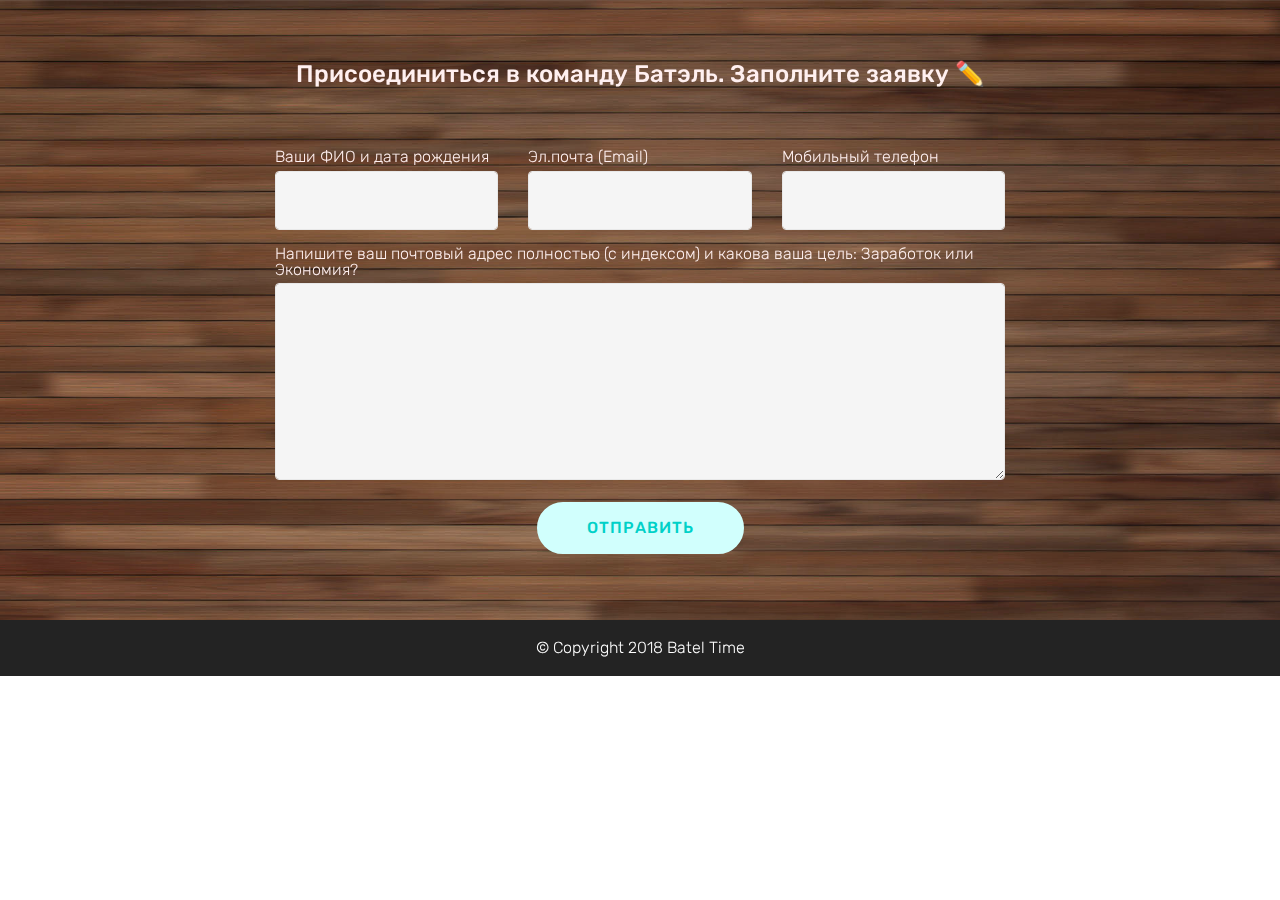
==== page1.html @ c6c09f2f "create github pages" ====
<!DOCTYPE html>
<html >
<head>
  <!-- Site made with Mobirise Website Builder v4.8.1, https://mobirise.com -->
  <meta charset="UTF-8">
  <meta http-equiv="X-UA-Compatible" content="IE=edge">
  <meta name="generator" content="Mobirise v4.8.1, mobirise.com">
  <meta name="viewport" content="width=device-width, initial-scale=1, minimum-scale=1">
  <link rel="shortcut icon" href="assets/images/128x91.png" type="image/x-icon">
  <meta name="description" content="Web Page Builder Description">
  <title>На регистрацию</title>
  <link rel="stylesheet" href="assets/tether/tether.min.css">
  <link rel="stylesheet" href="assets/bootstrap/css/bootstrap.min.css">
  <link rel="stylesheet" href="assets/bootstrap/css/bootstrap-grid.min.css">
  <link rel="stylesheet" href="assets/bootstrap/css/bootstrap-reboot.min.css">
  <link rel="stylesheet" href="assets/theme/css/style.css">
  <link rel="stylesheet" href="assets/mobirise/css/mbr-additional.css" type="text/css">
  
  
  
</head>
<body>
  <section class="mbr-section form1 cid-qZKwUaRJWs mbr-parallax-background" id="form1-e">

    

    <div class="mbr-overlay" style="opacity: 0.1; background-color: rgb(0, 0, 0);">
    </div>
    <div class="container">
        <div class="row justify-content-center">
            <div class="title col-12 col-lg-8">
                <h2 class="mbr-section-title align-center pb-3 mbr-fonts-style display-5">Присоединиться в команду Батэль. Заполните заявку ✏️</h2>
                
            </div>
        </div>
    </div>
    <div class="container">
        <div class="row justify-content-center">
            <div class="media-container-column col-lg-8" data-form-type="formoid">
                    <div data-form-alert="" hidden="">Ваша заявка принята! В течение 12 часов я с вами свяжусь и расскажу что делать дальше ;)</div>
            
                    <form class="mbr-form" action="https://mobirise.com/" method="post" data-form-title="Mobirise Form"><input type="hidden" name="email" data-form-email="true" value="N1xhFbB620ko+IKsU3hyRVahipKijWPwML8z1WH4LF6uW5TOedHfQaDmkrV7p1ILJwZuiq5YN5lsU3N8Vg9CEFYV8bqJWYkRodcXFQLdaIXtUJSz20RcBknI9aGaEnv1" data-form-field="Email">
                        <div class="row row-sm-offset">
                            <div class="col-md-4 multi-horizontal" data-for="name">
                                <div class="form-group">
                                    <label class="form-control-label mbr-fonts-style display-4" for="name-form1-e">Ваши ФИО и дата рождения</label>
                                    <input type="text" class="form-control" name="name" data-form-field="Name" required="" id="name-form1-e">
                                </div>
                            </div>
                            <div class="col-md-4 multi-horizontal" data-for="email">
                                <div class="form-group">
                                    <label class="form-control-label mbr-fonts-style display-4" for="email-form1-e">Эл.почта (Email)</label>
                                    <input type="email" class="form-control" name="email" data-form-field="Email" required="" id="email-form1-e">
                                </div>
                            </div>
                            <div class="col-md-4 multi-horizontal" data-for="phone">
                                <div class="form-group">
                                    <label class="form-control-label mbr-fonts-style display-4" for="phone-form1-e">Мобильный телефон&nbsp;</label>
                                    <input type="tel" class="form-control" name="phone" data-form-field="Phone" id="phone-form1-e">
                                </div>
                            </div>
                        </div>
                        <div class="form-group" data-for="message">
                            <label class="form-control-label mbr-fonts-style display-4" for="message-form1-e">Напишите ваш почтовый адрес полностью (с индексом) и какова ваша цель: Заработок или Экономия?&nbsp;</label>
                            <textarea type="text" class="form-control" name="message" rows="7" data-form-field="Message" id="message-form1-e"></textarea>
                        </div>
            
                        <span class="input-group-btn">
                            <button href="" type="submit" class="btn btn-primary btn-form display-4">ОТПРАВИТЬ</button>
                        </span>
                    </form>
            </div>
        </div>
    </div>
</section>

<section class="engine"><a href="https://mobiri.se/y">free html web templates</a></section><section once="" class="cid-qZ5W1fStwY" id="footer6-d">

    

    

    <div class="container">
        <div class="media-container-row align-center mbr-white">
            <div class="col-12">
                <p class="mbr-text mb-0 mbr-fonts-style display-4">
                    © Copyright 2018 Batel Time</p>
            </div>
        </div>
    </div>
</section>


  <script src="assets/web/assets/jquery/jquery.min.js"></script>
  <script src="assets/popper/popper.min.js"></script>
  <script src="assets/tether/tether.min.js"></script>
  <script src="assets/bootstrap/js/bootstrap.min.js"></script>
  <script src="assets/smoothscroll/smooth-scroll.js"></script>
  <script src="assets/parallax/jarallax.min.js"></script>
  <script src="assets/theme/js/script.js"></script>
  <script src="assets/formoid/formoid.min.js"></script>
  
  
</body>
</html>
---- assets/theme/css/style.css ----
/*!
 * Mobirise v4 theme (https://mobirise.com/)
 * Copyright 2017 Mobirise
 */
section {
  background-color: #eeeeee; }

section,
.container,
.container-fluid {
  position: relative;
  word-wrap: break-word; }

a.mbr-iconfont:hover {
  text-decoration: none; }

.article .lead p, .article .lead ul, .article .lead ol, .article .lead pre, .article .lead blockquote {
  margin-bottom: 0; }

a {
  font-style: normal;
  font-weight: 400;
  cursor: pointer; }
  a, a:hover {
    text-decoration: none; }

figure {
  margin-bottom: 0; }

body {
  color: #232323; }

h1, h2, h3, h4, h5, h6,
.h1, .h2, .h3, .h4, .h5, .h6,
.display-1, .display-2, .display-3, .display-4 {
  line-height: 1;
  word-break: break-word;
  word-wrap: break-word; }

b, strong {
  font-weight: bold; }

blockquote {
  padding: 10px 0 10px 20px;
  position: relative;
  border-left: 2px solid;
  border-color: #ff3366; }

input:-webkit-autofill, input:-webkit-autofill:hover, input:-webkit-autofill:focus, input:-webkit-autofill:active {
  transition-delay: 9999s;
  transition-property: background-color, color; }

textarea[type="hidden"] {
  display: none; }

body {
  position: relative; }

section {
  background-position: 50% 50%;
  background-repeat: no-repeat;
  background-size: cover; }
  section .mbr-background-video,
  section .mbr-background-video-preview {
    position: absolute;
    bottom: 0;
    left: 0;
    right: 0;
    top: 0; }

.hidden {
  visibility: hidden; }

.mbr-z-index20 {
  z-index: 20; }

/*! Base colors */
.mbr-white {
  color: #ffffff; }

.mbr-black {
  color: #000000; }

.mbr-bg-white {
  background-color: #ffffff; }

.mbr-bg-black {
  background-color: #000000; }

/*! Text-aligns */
.align-left {
  text-align: left; }

.align-center {
  text-align: center; }

.align-right {
  text-align: right; }

@media (max-width: 767px) {
  .align-left, .align-center, .align-right, .mbr-section-btn, .mbr-section-title {
    text-align: center; } }
/*! Font-weight  */
.mbr-light {
  font-weight: 300; }

.mbr-regular {
  font-weight: 400; }

.mbr-semibold {
  font-weight: 500; }

.mbr-bold {
  font-weight: 700; }

/*! Media  */
.media-size-item {
  -webkit-flex: 1 1 auto;
  -moz-flex: 1 1 auto;
  -ms-flex: 1 1 auto;
  -o-flex: 1 1 auto;
  flex: 1 1 auto; }

.media-content {
  -webkit-flex-basis: 100%;
  flex-basis: 100%; }

.media-container-row {
  display: -ms-flexbox;
  display: -webkit-flex;
  display: flex;
  -webkit-flex-direction: row;
  -ms-flex-direction: row;
  flex-direction: row;
  -webkit-flex-wrap: wrap;
  -ms-flex-wrap: wrap;
  flex-wrap: wrap;
  -webkit-justify-content: center;
  -ms-flex-pack: center;
  justify-content: center;
  -webkit-align-content: center;
  -ms-flex-line-pack: center;
  align-content: center;
  -webkit-align-items: start;
  -ms-flex-align: start;
  align-items: start; }
  .media-container-row .media-size-item {
    width: 400px; }

.media-container-column {
  display: -ms-flexbox;
  display: -webkit-flex;
  display: flex;
  -webkit-flex-direction: column;
  -ms-flex-direction: column;
  flex-direction: column;
  -webkit-flex-wrap: wrap;
  -ms-flex-wrap: wrap;
  flex-wrap: wrap;
  -webkit-justify-content: center;
  -ms-flex-pack: center;
  justify-content: center;
  -webkit-align-content: center;
  -ms-flex-line-pack: center;
  align-content: center;
  -webkit-align-items: stretch;
  -ms-flex-align: stretch;
  align-items: stretch; }
  .media-container-column > * {
    width: 100%; }

@media (min-width: 992px) {
  .media-container-row {
    -webkit-flex-wrap: nowrap;
    -ms-flex-wrap: nowrap;
    flex-wrap: nowrap; } }
figure {
  overflow: hidden; }

figure[mbr-media-size] {
  transition: width 0.1s; }

.mbr-figure img, .mbr-figure iframe {
  display: block;
  width: 100%; }

.card {
  background-color: transparent;
  border: none; }

.card-img {
  text-align: center;
  flex-shrink: 0; }

.media {
  max-width: 100%;
  margin: 0 auto; }

.mbr-figure {
  -ms-flex-item-align: center;
  -ms-grid-row-align: center;
  -webkit-align-self: center;
  align-self: center; }

.media-container > div {
  max-width: 100%; }

.mbr-figure img, .card-img img {
  width: 100%; }

@media (max-width: 991px) {
  .media-size-item {
    width: auto !important; }

  .media {
    width: auto; }

  .mbr-figure {
    width: 100% !important; } }
/*! Buttons */
.mbr-section-btn {
  margin-left: -.25rem;
  margin-right: -.25rem;
  font-size: 0; }

nav .mbr-section-btn {
  margin-left: 0rem;
  margin-right: 0rem; }

/*! Btn icon margin */
.btn .mbr-iconfont, .btn.btn-sm .mbr-iconfont {
  cursor: pointer;
  margin-right: 0.5rem; }

.btn.btn-md .mbr-iconfont, .btn.btn-md .mbr-iconfont {
  margin-right: 0.8rem; }

.mbr-regular {
  font-weight: 400; }

.mbr-semibold {
  font-weight: 500; }

.mbr-bold {
  font-weight: 700; }

[type="submit"] {
  -webkit-appearance: none; }

/*! Full-screen */
.mbr-fullscreen .mbr-overlay {
  min-height: 100vh; }

.mbr-fullscreen {
  display: flex;
  display: -webkit-flex;
  display: -moz-flex;
  display: -ms-flex;
  display: -o-flex;
  align-items: center;
  -webkit-align-items: center;
  min-height: 100vh;
  padding-top: 3rem;
  padding-bottom: 3rem; }

/*! Map */
.map {
  height: 25rem;
  position: relative; }
  .map iframe {
    width: 100%;
    height: 100%; }

/* Form */
.form-asterisk {
  font-family: initial;
  position: absolute;
  top: -2px;
  font-weight: normal; }

/*! Scroll to top arrow */
.mbr-arrow-up {
  bottom: 25px;
  right: 90px;
  position: fixed;
  text-align: right;
  z-index: 5000;
  color: #ffffff;
  font-size: 32px;
  transform: rotate(180deg);
  -webkit-transform: rotate(180deg); }

.mbr-arrow-up a {
  background: rgba(0, 0, 0, 0.2);
  border-radius: 3px;
  color: #fff;
  display: inline-block;
  height: 60px;
  width: 60px;
  outline-style: none !important;
  position: relative;
  text-decoration: none;
  transition: all .3s ease-in-out;
  cursor: pointer;
  text-align: center; }
  .mbr-arrow-up a:hover {
    background-color: rgba(0, 0, 0, 0.4); }
  .mbr-arrow-up a i {
    line-height: 60px; }

.mbr-arrow-up-icon {
  display: block;
  color: #fff; }

.mbr-arrow-up-icon::before {
  content: "\203a";
  display: inline-block;
  font-family: serif;
  font-size: 32px;
  line-height: 1;
  font-style: normal;
  position: relative;
  top: 6px;
  left: -4px;
  -webkit-transform: rotate(-90deg);
  transform: rotate(-90deg); }

/*! Arrow Down */
.mbr-arrow {
  position: absolute;
  bottom: 45px;
  left: 50%;
  width: 60px;
  height: 60px;
  cursor: pointer;
  background-color: rgba(80, 80, 80, 0.5);
  border-radius: 50%;
  -webkit-transform: translateX(-50%);
  transform: translateX(-50%); }
  .mbr-arrow > a {
    display: inline-block;
    text-decoration: none;
    outline-style: none;
    -webkit-animation: arrowdown 1.7s ease-in-out infinite;
    animation: arrowdown 1.7s ease-in-out infinite; }
    .mbr-arrow > a > i {
      position: absolute;
      top: -2px;
      left: 15px;
      font-size: 2rem; }

@keyframes arrowdown {
  0% {
    transform: translateY(0px);
    -webkit-transform: translateY(0px); }
  50% {
    transform: translateY(-5px);
    -webkit-transform: translateY(-5px); }
  100% {
    transform: translateY(0px);
    -webkit-transform: translateY(0px); } }
@-webkit-keyframes arrowdown {
  0% {
    transform: translateY(0px);
    -webkit-transform: translateY(0px); }
  50% {
    transform: translateY(-5px);
    -webkit-transform: translateY(-5px); }
  100% {
    transform: translateY(0px);
    -webkit-transform: translateY(0px); } }
@media (max-width: 500px) {
  .mbr-arrow-up {
    left: 50%;
    right: auto;
    transform: translateX(-50%) rotate(180deg);
    -webkit-transform: translateX(-50%) rotate(180deg); } }
/*Gradients animation*/
@keyframes gradient-animation {
  from {
    background-position: 0% 100%;
    animation-timing-function: ease-in-out; }
  to {
    background-position: 100% 0%;
    animation-timing-function: ease-in-out; } }
@-webkit-keyframes gradient-animation {
  from {
    background-position: 0% 100%;
    animation-timing-function: ease-in-out; }
  to {
    background-position: 100% 0%;
    animation-timing-function: ease-in-out; } }
.bg-gradient {
  background-size: 200% 200%;
  animation: gradient-animation 5s infinite alternate;
  -webkit-animation: gradient-animation 5s infinite alternate; }

.menu .navbar-brand {
  display: -webkit-flex; }
  .menu .navbar-brand span {
    display: flex;
    display: -webkit-flex; }
  .menu .navbar-brand .navbar-caption-wrap {
    display: -webkit-flex; }
  .menu .navbar-brand .navbar-logo img {
    display: -webkit-flex; }
@media (min-width: 768px) and (max-width: 991px) {
  .menu .navbar-toggleable-sm .navbar-nav {
    display: -webkit-box;
    display: -webkit-flex;
    display: -ms-flexbox; } }
@media (min-width: 992px) {
  .menu .navbar-nav.nav-dropdown {
    display: -webkit-flex; }
  .menu .navbar-toggleable-sm .navbar-collapse {
    display: -webkit-flex !important; } }

/*# sourceMappingURL=style.css.map */
.engine {
	position: absolute;
	text-indent: -2400px;
	text-align: center;
	padding: 0;
	top: 0;
	left: -2400px;
}
---- assets/mobirise/css/mbr-additional.css ----
@import url(https://fonts.googleapis.com/css?family=Rubik:300,300i,400,400i,500,500i,700,700i,900,900i);





body {
  font-style: normal;
  line-height: 1.5;
}
.mbr-section-title {
  font-style: normal;
  line-height: 1.2;
}
.mbr-section-subtitle {
  line-height: 1.3;
}
.mbr-text {
  font-style: normal;
  line-height: 1.6;
}
.display-1 {
  font-family: 'Rubik', sans-serif;
  font-size: 4.25rem;
}
.display-1 > .mbr-iconfont {
  font-size: 6.8rem;
}
.display-2 {
  font-family: 'Rubik', sans-serif;
  font-size: 3rem;
}
.display-2 > .mbr-iconfont {
  font-size: 4.8rem;
}
.display-4 {
  font-family: 'Rubik', sans-serif;
  font-size: 1rem;
}
.display-4 > .mbr-iconfont {
  font-size: 1.6rem;
}
.display-5 {
  font-family: 'Rubik', sans-serif;
  font-size: 1.5rem;
}
.display-5 > .mbr-iconfont {
  font-size: 2.4rem;
}
.display-7 {
  font-family: 'Rubik', sans-serif;
  font-size: 1rem;
}
.display-7 > .mbr-iconfont {
  font-size: 1.6rem;
}
/* ---- Fluid typography for mobile devices ---- */
/* 1.4 - font scale ratio ( bootstrap == 1.42857 ) */
/* 100vw - current viewport width */
/* (48 - 20)  48 == 48rem == 768px, 20 == 20rem == 320px(minimal supported viewport) */
/* 0.65 - min scale variable, may vary */
@media (max-width: 768px) {
  .display-1 {
    font-size: 3.4rem;
    font-size: calc( 2.1374999999999997rem + (4.25 - 2.1374999999999997) * ((100vw - 20rem) / (48 - 20)));
    line-height: calc( 1.4 * (2.1374999999999997rem + (4.25 - 2.1374999999999997) * ((100vw - 20rem) / (48 - 20))));
  }
  .display-2 {
    font-size: 2.4rem;
    font-size: calc( 1.7rem + (3 - 1.7) * ((100vw - 20rem) / (48 - 20)));
    line-height: calc( 1.4 * (1.7rem + (3 - 1.7) * ((100vw - 20rem) / (48 - 20))));
  }
  .display-4 {
    font-size: 0.8rem;
    font-size: calc( 1rem + (1 - 1) * ((100vw - 20rem) / (48 - 20)));
    line-height: calc( 1.4 * (1rem + (1 - 1) * ((100vw - 20rem) / (48 - 20))));
  }
  .display-5 {
    font-size: 1.2rem;
    font-size: calc( 1.175rem + (1.5 - 1.175) * ((100vw - 20rem) / (48 - 20)));
    line-height: calc( 1.4 * (1.175rem + (1.5 - 1.175) * ((100vw - 20rem) / (48 - 20))));
  }
}
/* Buttons */
.btn {
  font-weight: 500;
  border-width: 2px;
  font-style: normal;
  letter-spacing: 1px;
  margin: .4rem .8rem;
  white-space: normal;
  -webkit-transition: all 0.3s ease-in-out;
  -moz-transition: all 0.3s ease-in-out;
  transition: all 0.3s ease-in-out;
  padding: 1rem 3rem;
  border-radius: 3px;
  display: inline-flex;
  align-items: center;
  justify-content: center;
  word-break: break-word;
}
.btn-sm {
  font-weight: 500;
  letter-spacing: 1px;
  -webkit-transition: all 0.3s ease-in-out;
  -moz-transition: all 0.3s ease-in-out;
  transition: all 0.3s ease-in-out;
  padding: 0.6rem 1.5rem;
  border-radius: 3px;
}
.btn-md {
  font-weight: 500;
  letter-spacing: 1px;
  margin: .4rem .8rem !important;
  -webkit-transition: all 0.3s ease-in-out;
  -moz-transition: all 0.3s ease-in-out;
  transition: all 0.3s ease-in-out;
  padding: 1rem 3rem;
  border-radius: 3px;
}
.btn-lg {
  font-weight: 500;
  letter-spacing: 1px;
  margin: .4rem .8rem !important;
  -webkit-transition: all 0.3s ease-in-out;
  -moz-transition: all 0.3s ease-in-out;
  transition: all 0.3s ease-in-out;
  padding: 1.2rem 3.2rem;
  border-radius: 3px;
}
.bg-primary {
  background-color: #d1fffd !important;
}
.bg-success {
  background-color: #f7ed4a !important;
}
.bg-info {
  background-color: #82786e !important;
}
.bg-warning {
  background-color: #879a9f !important;
}
.bg-danger {
  background-color: #b1a374 !important;
}
.btn-primary,
.btn-primary:active {
  background-color: #d1fffd !important;
  border-color: #d1fffd !important;
  color: #00d1c8 !important;
}
.btn-primary:hover,
.btn-primary:focus,
.btn-primary.focus,
.btn-primary.active {
  color: #00d1c8 !important;
  background-color: #84fffa !important;
  border-color: #84fffa !important;
}
.btn-primary.disabled,
.btn-primary:disabled {
  color: #00d1c8 !important;
  background-color: #84fffa !important;
  border-color: #84fffa !important;
}
.btn-secondary,
.btn-secondary:active {
  background-color: #ff3366 !important;
  border-color: #ff3366 !important;
  color: #ffffff !important;
}
.btn-secondary:hover,
.btn-secondary:focus,
.btn-secondary.focus,
.btn-secondary.active {
  color: #ffffff !important;
  background-color: #e50039 !important;
  border-color: #e50039 !important;
}
.btn-secondary.disabled,
.btn-secondary:disabled {
  color: #ffffff !important;
  background-color: #e50039 !important;
  border-color: #e50039 !important;
}
.btn-info,
.btn-info:active {
  background-color: #82786e !important;
  border-color: #82786e !important;
  color: #ffffff !important;
}
.btn-info:hover,
.btn-info:focus,
.btn-info.focus,
.btn-info.active {
  color: #ffffff !important;
  background-color: #59524b !important;
  border-color: #59524b !important;
}
.btn-info.disabled,
.btn-info:disabled {
  color: #ffffff !important;
  background-color: #59524b !important;
  border-color: #59524b !important;
}
.btn-success,
.btn-success:active {
  background-color: #f7ed4a !important;
  border-color: #f7ed4a !important;
  color: #3f3c03 !important;
}
.btn-success:hover,
.btn-success:focus,
.btn-success.focus,
.btn-success.active {
  color: #3f3c03 !important;
  background-color: #eadd0a !important;
  border-color: #eadd0a !important;
}
.btn-success.disabled,
.btn-success:disabled {
  color: #3f3c03 !important;
  background-color: #eadd0a !important;
  border-color: #eadd0a !important;
}
.btn-warning,
.btn-warning:active {
  background-color: #879a9f !important;
  border-color: #879a9f !important;
  color: #ffffff !important;
}
.btn-warning:hover,
.btn-warning:focus,
.btn-warning.focus,
.btn-warning.active {
  color: #ffffff !important;
  background-color: #617479 !important;
  border-color: #617479 !important;
}
.btn-warning.disabled,
.btn-warning:disabled {
  color: #ffffff !important;
  background-color: #617479 !important;
  border-color: #617479 !important;
}
.btn-danger,
.btn-danger:active {
  background-color: #b1a374 !important;
  border-color: #b1a374 !important;
  color: #ffffff !important;
}
.btn-danger:hover,
.btn-danger:focus,
.btn-danger.focus,
.btn-danger.active {
  color: #ffffff !important;
  background-color: #8b7d4e !important;
  border-color: #8b7d4e !important;
}
.btn-danger.disabled,
.btn-danger:disabled {
  color: #ffffff !important;
  background-color: #8b7d4e !important;
  border-color: #8b7d4e !important;
}
.btn-white {
  color: #333333 !important;
}
.btn-white,
.btn-white:active {
  background-color: #ffffff !important;
  border-color: #ffffff !important;
  color: #808080 !important;
}
.btn-white:hover,
.btn-white:focus,
.btn-white.focus,
.btn-white.active {
  color: #808080 !important;
  background-color: #d9d9d9 !important;
  border-color: #d9d9d9 !important;
}
.btn-white.disabled,
.btn-white:disabled {
  color: #808080 !important;
  background-color: #d9d9d9 !important;
  border-color: #d9d9d9 !important;
}
.btn-black,
.btn-black:active {
  background-color: #333333 !important;
  border-color: #333333 !important;
  color: #ffffff !important;
}
.btn-black:hover,
.btn-black:focus,
.btn-black.focus,
.btn-black.active {
  color: #ffffff !important;
  background-color: #0d0d0d !important;
  border-color: #0d0d0d !important;
}
.btn-black.disabled,
.btn-black:disabled {
  color: #ffffff !important;
  background-color: #0d0d0d !important;
  border-color: #0d0d0d !important;
}
.btn-primary-outline,
.btn-primary-outline:active {
  background: none;
  border-color: #6bfff9;
  color: #6bfff9;
}
.btn-primary-outline:hover,
.btn-primary-outline:focus,
.btn-primary-outline.focus,
.btn-primary-outline.active {
  color: #00d1c8;
  background-color: #d1fffd;
  border-color: #d1fffd;
}
.btn-primary-outline.disabled,
.btn-primary-outline:disabled {
  color: #00d1c8 !important;
  background-color: #d1fffd !important;
  border-color: #d1fffd !important;
}
.btn-secondary-outline,
.btn-secondary-outline:active {
  background: none;
  border-color: #cc0033;
  color: #cc0033;
}
.btn-secondary-outline:hover,
.btn-secondary-outline:focus,
.btn-secondary-outline.focus,
.btn-secondary-outline.active {
  color: #ffffff;
  background-color: #ff3366;
  border-color: #ff3366;
}
.btn-secondary-outline.disabled,
.btn-secondary-outline:disabled {
  color: #ffffff !important;
  background-color: #ff3366 !important;
  border-color: #ff3366 !important;
}
.btn-info-outline,
.btn-info-outline:active {
  background: none;
  border-color: #4b453f;
  color: #4b453f;
}
.btn-info-outline:hover,
.btn-info-outline:focus,
.btn-info-outline.focus,
.btn-info-outline.active {
  color: #ffffff;
  background-color: #82786e;
  border-color: #82786e;
}
.btn-info-outline.disabled,
.btn-info-outline:disabled {
  color: #ffffff !important;
  background-color: #82786e !important;
  border-color: #82786e !important;
}
.btn-success-outline,
.btn-success-outline:active {
  background: none;
  border-color: #d2c609;
  color: #d2c609;
}
.btn-success-outline:hover,
.btn-success-outline:focus,
.btn-success-outline.focus,
.btn-success-outline.active {
  color: #3f3c03;
  background-color: #f7ed4a;
  border-color: #f7ed4a;
}
.btn-success-outline.disabled,
.btn-success-outline:disabled {
  color: #3f3c03 !important;
  background-color: #f7ed4a !important;
  border-color: #f7ed4a !important;
}
.btn-warning-outline,
.btn-warning-outline:active {
  background: none;
  border-color: #55666b;
  color: #55666b;
}
.btn-warning-outline:hover,
.btn-warning-outline:focus,
.btn-warning-outline.focus,
.btn-warning-outline.active {
  color: #ffffff;
  background-color: #879a9f;
  border-color: #879a9f;
}
.btn-warning-outline.disabled,
.btn-warning-outline:disabled {
  color: #ffffff !important;
  background-color: #879a9f !important;
  border-color: #879a9f !important;
}
.btn-danger-outline,
.btn-danger-outline:active {
  background: none;
  border-color: #7a6e45;
  color: #7a6e45;
}
.btn-danger-outline:hover,
.btn-danger-outline:focus,
.btn-danger-outline.focus,
.btn-danger-outline.active {
  color: #ffffff;
  background-color: #b1a374;
  border-color: #b1a374;
}
.btn-danger-outline.disabled,
.btn-danger-outline:disabled {
  color: #ffffff !important;
  background-color: #b1a374 !important;
  border-color: #b1a374 !important;
}
.btn-black-outline,
.btn-black-outline:active {
  background: none;
  border-color: #000000;
  color: #000000;
}
.btn-black-outline:hover,
.btn-black-outline:focus,
.btn-black-outline.focus,
.btn-black-outline.active {
  color: #ffffff;
  background-color: #333333;
  border-color: #333333;
}
.btn-black-outline.disabled,
.btn-black-outline:disabled {
  color: #ffffff !important;
  background-color: #333333 !important;
  border-color: #333333 !important;
}
.btn-white-outline,
.btn-white-outline:active,
.btn-white-outline.active {
  background: none;
  border-color: #ffffff;
  color: #ffffff;
}
.btn-white-outline:hover,
.btn-white-outline:focus,
.btn-white-outline.focus {
  color: #333333;
  background-color: #ffffff;
  border-color: #ffffff;
}
.text-primary {
  color: #d1fffd !important;
}
.text-secondary {
  color: #ff3366 !important;
}
.text-success {
  color: #f7ed4a !important;
}
.text-info {
  color: #82786e !important;
}
.text-warning {
  color: #879a9f !important;
}
.text-danger {
  color: #b1a374 !important;
}
.text-white {
  color: #ffffff !important;
}
.text-black {
  color: #000000 !important;
}
a.text-primary:hover,
a.text-primary:focus {
  color: #6bfff9 !important;
}
a.text-secondary:hover,
a.text-secondary:focus {
  color: #cc0033 !important;
}
a.text-success:hover,
a.text-success:focus {
  color: #d2c609 !important;
}
a.text-info:hover,
a.text-info:focus {
  color: #4b453f !important;
}
a.text-warning:hover,
a.text-warning:focus {
  color: #55666b !important;
}
a.text-danger:hover,
a.text-danger:focus {
  color: #7a6e45 !important;
}
a.text-white:hover,
a.text-white:focus {
  color: #b3b3b3 !important;
}
a.text-black:hover,
a.text-black:focus {
  color: #4d4d4d !important;
}
.alert-success {
  background-color: #70c770;
}
.alert-info {
  background-color: #82786e;
}
.alert-warning {
  background-color: #879a9f;
}
.alert-danger {
  background-color: #b1a374;
}
.mbr-section-btn a.btn:not(.btn-form) {
  border-radius: 100px;
}
.mbr-section-btn a.btn:not(.btn-form):hover,
.mbr-section-btn a.btn:not(.btn-form):focus {
  box-shadow: none !important;
}
.mbr-section-btn a.btn:not(.btn-form):hover,
.mbr-section-btn a.btn:not(.btn-form):focus {
  box-shadow: 0 10px 40px 0 rgba(0, 0, 0, 0.2) !important;
  -webkit-box-shadow: 0 10px 40px 0 rgba(0, 0, 0, 0.2) !important;
}
.mbr-gallery-filter li a {
  border-radius: 100px !important;
}
.mbr-gallery-filter li.active .btn {
  background-color: #d1fffd;
  border-color: #d1fffd;
  color: #00ebe0;
}
.mbr-gallery-filter li.active .btn:focus {
  box-shadow: none;
}
.nav-tabs .nav-link {
  border-radius: 100px !important;
}
.btn-form {
  border-radius: 0;
}
.btn-form:hover {
  cursor: pointer;
}
a,
a:hover {
  color: #d1fffd;
}
.mbr-plan-header.bg-primary .mbr-plan-subtitle,
.mbr-plan-header.bg-primary .mbr-plan-price-desc {
  color: #ffffff;
}
.mbr-plan-header.bg-success .mbr-plan-subtitle,
.mbr-plan-header.bg-success .mbr-plan-price-desc {
  color: #ffffff;
}
.mbr-plan-header.bg-info .mbr-plan-subtitle,
.mbr-plan-header.bg-info .mbr-plan-price-desc {
  color: #beb8b2;
}
.mbr-plan-header.bg-warning .mbr-plan-subtitle,
.mbr-plan-header.bg-warning .mbr-plan-price-desc {
  color: #ced6d8;
}
.mbr-plan-header.bg-danger .mbr-plan-subtitle,
.mbr-plan-header.bg-danger .mbr-plan-price-desc {
  color: #dfd9c6;
}
/* Scroll to top button*/
.scrollToTop_wraper {
  display: none;
}
#scrollToTop a i:before {
  content: '';
  position: absolute;
  height: 40%;
  top: 25%;
  background: #fff;
  width: 2px;
  left: calc(50% - 1px);
}
#scrollToTop a i:after {
  content: '';
  position: absolute;
  display: block;
  border-top: 2px solid #fff;
  border-right: 2px solid #fff;
  width: 40%;
  height: 40%;
  left: 30%;
  bottom: 30%;
  transform: rotate(135deg);
}
/* Others*/
.note-check a[data-value=Rubik] {
  font-style: normal;
}
.mbr-arrow a {
  color: #ffffff;
}
@media (max-width: 767px) {
  .mbr-arrow {
    display: none;
  }
}
.form-control-label {
  position: relative;
  cursor: pointer;
  margin-bottom: .357em;
  padding: 0;
}
.alert {
  color: #ffffff;
  border-radius: 0;
  border: 0;
  font-size: .875rem;
  line-height: 1.5;
  margin-bottom: 1.875rem;
  padding: 1.25rem;
  position: relative;
}
.alert.alert-form::after {
  background-color: inherit;
  bottom: -7px;
  content: "";
  display: block;
  height: 14px;
  left: 50%;
  margin-left: -7px;
  position: absolute;
  transform: rotate(45deg);
  width: 14px;
}
.form-control {
  background-color: #f5f5f5;
  box-shadow: none;
  color: #565656;
  font-family: 'Rubik', sans-serif;
  font-size: 1rem;
  line-height: 1.43;
  min-height: 3.5em;
  padding: 1.07em .5em;
}
.form-control > .mbr-iconfont {
  font-size: 1.6rem;
}
.form-control,
.form-control:focus {
  border: 1px solid #e8e8e8;
}
.form-active .form-control:invalid {
  border-color: red;
}
.mbr-overlay {
  background-color: #000;
  bottom: 0;
  left: 0;
  opacity: .5;
  position: absolute;
  right: 0;
  top: 0;
  z-index: 0;
}
blockquote {
  font-style: italic;
  padding: 10px 0 10px 20px;
  font-size: 1.09rem;
  position: relative;
  border-color: #d1fffd;
  border-width: 3px;
}
ul,
ol,
pre,
blockquote {
  margin-bottom: 2.3125rem;
}
pre {
  background: #f4f4f4;
  padding: 10px 24px;
  white-space: pre-wrap;
}
.inactive {
  -webkit-user-select: none;
  -moz-user-select: none;
  -ms-user-select: none;
  user-select: none;
  pointer-events: none;
  -webkit-user-drag: none;
  user-drag: none;
}
.mbr-section__comments .row {
  justify-content: center;
}
/* Forms */
.mbr-form .btn {
  margin: .4rem 0;
}
.mbr-form .input-group-btn a.btn {
  border-radius: 100px !important;
}
.mbr-form .input-group-btn a.btn:hover {
  box-shadow: 0 10px 40px 0 rgba(0, 0, 0, 0.2);
}
.mbr-form .input-group-btn button[type="submit"] {
  border-radius: 100px !important;
  padding: 1rem 3rem;
}
.mbr-form .input-group-btn button[type="submit"]:hover {
  box-shadow: 0 10px 40px 0 rgba(0, 0, 0, 0.2);
}
.form2 .form-control {
  border-top-left-radius: 100px;
  border-bottom-left-radius: 100px;
}
.form2 .input-group-btn a.btn {
  border-top-left-radius: 0 !important;
  border-bottom-left-radius: 0 !important;
}
.form2 .input-group-btn button[type="submit"] {
  border-top-left-radius: 0 !important;
  border-bottom-left-radius: 0 !important;
}
.form3 input[type="email"] {
  border-radius: 100px !important;
}
@media (max-width: 349px) {
  .form2 input[type="email"] {
    border-radius: 100px !important;
  }
  .form2 .input-group-btn a.btn {
    border-radius: 100px !important;
  }
  .form2 .input-group-btn button[type="submit"] {
    border-radius: 100px !important;
  }
}
@media (max-width: 767px) {
  .btn {
    font-size: .75rem !important;
  }
  .btn .mbr-iconfont {
    font-size: 1rem !important;
  }
}
/* Social block */
.btn-social {
  font-size: 20px;
  border-radius: 50%;
  padding: 0;
  width: 44px;
  height: 44px;
  line-height: 44px;
  text-align: center;
  position: relative;
  border: 2px solid #c0a375;
  border-color: #d1fffd;
  color: #232323;
  cursor: pointer;
}
.btn-social i {
  top: 0;
  line-height: 44px;
  width: 44px;
}
.btn-social:hover {
  color: #fff;
  background: #d1fffd;
}
.btn-social + .btn {
  margin-left: .1rem;
}
/* Footer */
.mbr-footer-content li::before,
.mbr-footer .mbr-contacts li::before {
  background: #d1fffd;
}
.mbr-footer-content li a:hover,
.mbr-footer .mbr-contacts li a:hover {
  color: #d1fffd;
}
.footer3 input[type="email"],
.footer4 input[type="email"] {
  border-radius: 100px !important;
}
.footer3 .input-group-btn a.btn,
.footer4 .input-group-btn a.btn {
  border-radius: 100px !important;
}
.footer3 .input-group-btn button[type="submit"],
.footer4 .input-group-btn button[type="submit"] {
  border-radius: 100px !important;
}
/* Headers*/
.header13 .form-inline input[type="email"],
.header14 .form-inline input[type="email"] {
  border-radius: 100px;
}
.header13 .form-inline input[type="text"],
.header14 .form-inline input[type="text"] {
  border-radius: 100px;
}
.header13 .form-inline input[type="tel"],
.header14 .form-inline input[type="tel"] {
  border-radius: 100px;
}
.header13 .form-inline a.btn,
.header14 .form-inline a.btn {
  border-radius: 100px;
}
.header13 .form-inline button,
.header14 .form-inline button {
  border-radius: 100px !important;
}
.offset-1 {
  margin-left: 8.33333%;
}
.offset-2 {
  margin-left: 16.66667%;
}
.offset-3 {
  margin-left: 25%;
}
.offset-4 {
  margin-left: 33.33333%;
}
.offset-5 {
  margin-left: 41.66667%;
}
.offset-6 {
  margin-left: 50%;
}
.offset-7 {
  margin-left: 58.33333%;
}
.offset-8 {
  margin-left: 66.66667%;
}
.offset-9 {
  margin-left: 75%;
}
.offset-10 {
  margin-left: 83.33333%;
}
.offset-11 {
  margin-left: 91.66667%;
}
@media (min-width: 576px) {
  .offset-sm-0 {
    margin-left: 0%;
  }
  .offset-sm-1 {
    margin-left: 8.33333%;
  }
  .offset-sm-2 {
    margin-left: 16.66667%;
  }
  .offset-sm-3 {
    margin-left: 25%;
  }
  .offset-sm-4 {
    margin-left: 33.33333%;
  }
  .offset-sm-5 {
    margin-left: 41.66667%;
  }
  .offset-sm-6 {
    margin-left: 50%;
  }
  .offset-sm-7 {
    margin-left: 58.33333%;
  }
  .offset-sm-8 {
    margin-left: 66.66667%;
  }
  .offset-sm-9 {
    margin-left: 75%;
  }
  .offset-sm-10 {
    margin-left: 83.33333%;
  }
  .offset-sm-11 {
    margin-left: 91.66667%;
  }
}
@media (min-width: 768px) {
  .offset-md-0 {
    margin-left: 0%;
  }
  .offset-md-1 {
    margin-left: 8.33333%;
  }
  .offset-md-2 {
    margin-left: 16.66667%;
  }
  .offset-md-3 {
    margin-left: 25%;
  }
  .offset-md-4 {
    margin-left: 33.33333%;
  }
  .offset-md-5 {
    margin-left: 41.66667%;
  }
  .offset-md-6 {
    margin-left: 50%;
  }
  .offset-md-7 {
    margin-left: 58.33333%;
  }
  .offset-md-8 {
    margin-left: 66.66667%;
  }
  .offset-md-9 {
    margin-left: 75%;
  }
  .offset-md-10 {
    margin-left: 83.33333%;
  }
  .offset-md-11 {
    margin-left: 91.66667%;
  }
}
@media (min-width: 992px) {
  .offset-lg-0 {
    margin-left: 0%;
  }
  .offset-lg-1 {
    margin-left: 8.33333%;
  }
  .offset-lg-2 {
    margin-left: 16.66667%;
  }
  .offset-lg-3 {
    margin-left: 25%;
  }
  .offset-lg-4 {
    margin-left: 33.33333%;
  }
  .offset-lg-5 {
    margin-left: 41.66667%;
  }
  .offset-lg-6 {
    margin-left: 50%;
  }
  .offset-lg-7 {
    margin-left: 58.33333%;
  }
  .offset-lg-8 {
    margin-left: 66.66667%;
  }
  .offset-lg-9 {
    margin-left: 75%;
  }
  .offset-lg-10 {
    margin-left: 83.33333%;
  }
  .offset-lg-11 {
    margin-left: 91.66667%;
  }
}
@media (min-width: 1200px) {
  .offset-xl-0 {
    margin-left: 0%;
  }
  .offset-xl-1 {
    margin-left: 8.33333%;
  }
  .offset-xl-2 {
    margin-left: 16.66667%;
  }
  .offset-xl-3 {
    margin-left: 25%;
  }
  .offset-xl-4 {
    margin-left: 33.33333%;
  }
  .offset-xl-5 {
    margin-left: 41.66667%;
  }
  .offset-xl-6 {
    margin-left: 50%;
  }
  .offset-xl-7 {
    margin-left: 58.33333%;
  }
  .offset-xl-8 {
    margin-left: 66.66667%;
  }
  .offset-xl-9 {
    margin-left: 75%;
  }
  .offset-xl-10 {
    margin-left: 83.33333%;
  }
  .offset-xl-11 {
    margin-left: 91.66667%;
  }
}
.navbar-toggler {
  -webkit-align-self: flex-start;
  -ms-flex-item-align: start;
  align-self: flex-start;
  padding: 0.25rem 0.75rem;
  font-size: 1.25rem;
  line-height: 1;
  background: transparent;
  border: 1px solid transparent;
  -webkit-border-radius: 0.25rem;
  border-radius: 0.25rem;
}
.navbar-toggler:focus,
.navbar-toggler:hover {
  text-decoration: none;
}
.navbar-toggler-icon {
  display: inline-block;
  width: 1.5em;
  height: 1.5em;
  vertical-align: middle;
  content: "";
  background: no-repeat center center;
  -webkit-background-size: 100% 100%;
  -o-background-size: 100% 100%;
  background-size: 100% 100%;
}
.navbar-toggler-left {
  position: absolute;
  left: 1rem;
}
.navbar-toggler-right {
  position: absolute;
  right: 1rem;
}
@media (max-width: 575px) {
  .navbar-toggleable .navbar-nav .dropdown-menu {
    position: static;
    float: none;
  }
  .navbar-toggleable > .container {
    padding-right: 0;
    padding-left: 0;
  }
}
@media (min-width: 576px) {
  .navbar-toggleable {
    -webkit-box-orient: horizontal;
    -webkit-box-direction: normal;
    -webkit-flex-direction: row;
    -ms-flex-direction: row;
    flex-direction: row;
    -webkit-flex-wrap: nowrap;
    -ms-flex-wrap: nowrap;
    flex-wrap: nowrap;
    -webkit-box-align: center;
    -webkit-align-items: center;
    -ms-flex-align: center;
    align-items: center;
  }
  .navbar-toggleable .navbar-nav {
    -webkit-box-orient: horizontal;
    -webkit-box-direction: normal;
    -webkit-flex-direction: row;
    -ms-flex-direction: row;
    flex-direction: row;
  }
  .navbar-toggleable .navbar-nav .nav-link {
    padding-right: .5rem;
    padding-left: .5rem;
  }
  .navbar-toggleable > .container {
    display: -webkit-box;
    display: -webkit-flex;
    display: -ms-flexbox;
    display: flex;
    -webkit-flex-wrap: nowrap;
    -ms-flex-wrap: nowrap;
    flex-wrap: nowrap;
    -webkit-box-align: center;
    -webkit-align-items: center;
    -ms-flex-align: center;
    align-items: center;
  }
  .navbar-toggleable .navbar-collapse {
    display: -webkit-box !important;
    display: -webkit-flex !important;
    display: -ms-flexbox !important;
    display: flex !important;
    width: 100%;
  }
  .navbar-toggleable .navbar-toggler {
    display: none;
  }
}
@media (max-width: 767px) {
  .navbar-toggleable-sm .navbar-nav .dropdown-menu {
    position: static;
    float: none;
  }
  .navbar-toggleable-sm > .container {
    padding-right: 0;
    padding-left: 0;
  }
}
@media (min-width: 768px) {
  .navbar-toggleable-sm {
    -webkit-box-orient: horizontal;
    -webkit-box-direction: normal;
    -webkit-flex-direction: row;
    -ms-flex-direction: row;
    flex-direction: row;
    -webkit-flex-wrap: nowrap;
    -ms-flex-wrap: nowrap;
    flex-wrap: nowrap;
    -webkit-box-align: center;
    -webkit-align-items: center;
    -ms-flex-align: center;
    align-items: center;
  }
  .navbar-toggleable-sm .navbar-nav {
    -webkit-box-orient: horizontal;
    -webkit-box-direction: normal;
    -webkit-flex-direction: row;
    -ms-flex-direction: row;
    flex-direction: row;
  }
  .navbar-toggleable-sm .navbar-nav .nav-link {
    padding-right: .5rem;
    padding-left: .5rem;
  }
  .navbar-toggleable-sm > .container {
    display: -webkit-box;
    display: -webkit-flex;
    display: -ms-flexbox;
    display: flex;
    -webkit-flex-wrap: nowrap;
    -ms-flex-wrap: nowrap;
    flex-wrap: nowrap;
    -webkit-box-align: center;
    -webkit-align-items: center;
    -ms-flex-align: center;
    align-items: center;
  }
  .navbar-toggleable-sm .navbar-collapse {
    display: -webkit-box !important;
    display: -webkit-flex !important;
    display: -ms-flexbox !important;
    display: flex !important;
    width: 100%;
  }
  .navbar-toggleable-sm .navbar-toggler {
    display: none;
  }
}
@media (max-width: 991px) {
  .navbar-toggleable-md .navbar-nav .dropdown-menu {
    position: static;
    float: none;
  }
  .navbar-toggleable-md > .container {
    padding-right: 0;
    padding-left: 0;
  }
}
@media (min-width: 992px) {
  .navbar-toggleable-md {
    -webkit-box-orient: horizontal;
    -webkit-box-direction: normal;
    -webkit-flex-direction: row;
    -ms-flex-direction: row;
    flex-direction: row;
    -webkit-flex-wrap: nowrap;
    -ms-flex-wrap: nowrap;
    flex-wrap: nowrap;
    -webkit-box-align: center;
    -webkit-align-items: center;
    -ms-flex-align: center;
    align-items: center;
  }
  .navbar-toggleable-md .navbar-nav {
    -webkit-box-orient: horizontal;
    -webkit-box-direction: normal;
    -webkit-flex-direction: row;
    -ms-flex-direction: row;
    flex-direction: row;
  }
  .navbar-toggleable-md .navbar-nav .nav-link {
    padding-right: .5rem;
    padding-left: .5rem;
  }
  .navbar-toggleable-md > .container {
    display: -webkit-box;
    display: -webkit-flex;
    display: -ms-flexbox;
    display: flex;
    -webkit-flex-wrap: nowrap;
    -ms-flex-wrap: nowrap;
    flex-wrap: nowrap;
    -webkit-box-align: center;
    -webkit-align-items: center;
    -ms-flex-align: center;
    align-items: center;
  }
  .navbar-toggleable-md .navbar-collapse {
    display: -webkit-box !important;
    display: -webkit-flex !important;
    display: -ms-flexbox !important;
    display: flex !important;
    width: 100%;
  }
  .navbar-toggleable-md .navbar-toggler {
    display: none;
  }
}
@media (max-width: 1199px) {
  .navbar-toggleable-lg .navbar-nav .dropdown-menu {
    position: static;
    float: none;
  }
  .navbar-toggleable-lg > .container {
    padding-right: 0;
    padding-left: 0;
  }
}
@media (min-width: 1200px) {
  .navbar-toggleable-lg {
    -webkit-box-orient: horizontal;
    -webkit-box-direction: normal;
    -webkit-flex-direction: row;
    -ms-flex-direction: row;
    flex-direction: row;
    -webkit-flex-wrap: nowrap;
    -ms-flex-wrap: nowrap;
    flex-wrap: nowrap;
    -webkit-box-align: center;
    -webkit-align-items: center;
    -ms-flex-align: center;
    align-items: center;
  }
  .navbar-toggleable-lg .navbar-nav {
    -webkit-box-orient: horizontal;
    -webkit-box-direction: normal;
    -webkit-flex-direction: row;
    -ms-flex-direction: row;
    flex-direction: row;
  }
  .navbar-toggleable-lg .navbar-nav .nav-link {
    padding-right: .5rem;
    padding-left: .5rem;
  }
  .navbar-toggleable-lg > .container {
    display: -webkit-box;
    display: -webkit-flex;
    display: -ms-flexbox;
    display: flex;
    -webkit-flex-wrap: nowrap;
    -ms-flex-wrap: nowrap;
    flex-wrap: nowrap;
    -webkit-box-align: center;
    -webkit-align-items: center;
    -ms-flex-align: center;
    align-items: center;
  }
  .navbar-toggleable-lg .navbar-collapse {
    display: -webkit-box !important;
    display: -webkit-flex !important;
    display: -ms-flexbox !important;
    display: flex !important;
    width: 100%;
  }
  .navbar-toggleable-lg .navbar-toggler {
    display: none;
  }
}
.navbar-toggleable-xl {
  -webkit-box-orient: horizontal;
  -webkit-box-direction: normal;
  -webkit-flex-direction: row;
  -ms-flex-direction: row;
  flex-direction: row;
  -webkit-flex-wrap: nowrap;
  -ms-flex-wrap: nowrap;
  flex-wrap: nowrap;
  -webkit-box-align: center;
  -webkit-align-items: center;
  -ms-flex-align: center;
  align-items: center;
}
.navbar-toggleable-xl .navbar-nav .dropdown-menu {
  position: static;
  float: none;
}
.navbar-toggleable-xl > .container {
  padding-right: 0;
  padding-left: 0;
}
.navbar-toggleable-xl .navbar-nav {
  -webkit-box-orient: horizontal;
  -webkit-box-direction: normal;
  -webkit-flex-direction: row;
  -ms-flex-direction: row;
  flex-direction: row;
}
.navbar-toggleable-xl .navbar-nav .nav-link {
  padding-right: .5rem;
  padding-left: .5rem;
}
.navbar-toggleable-xl > .container {
  display: -webkit-box;
  display: -webkit-flex;
  display: -ms-flexbox;
  display: flex;
  -webkit-flex-wrap: nowrap;
  -ms-flex-wrap: nowrap;
  flex-wrap: nowrap;
  -webkit-box-align: center;
  -webkit-align-items: center;
  -ms-flex-align: center;
  align-items: center;
}
.navbar-toggleable-xl .navbar-collapse {
  display: -webkit-box !important;
  display: -webkit-flex !important;
  display: -ms-flexbox !important;
  display: flex !important;
  width: 100%;
}
.navbar-toggleable-xl .navbar-toggler {
  display: none;
}
.card-img {
  width: auto;
}
.menu .navbar.collapsed:not(.beta-menu) {
  flex-direction: column;
}
.carousel-item.active,
.carousel-item-next,
.carousel-item-prev {
  display: -webkit-box;
  display: -webkit-flex;
  display: -ms-flexbox;
  display: flex;
}
.note-air-layout .dropup .dropdown-menu,
.note-air-layout .navbar-fixed-bottom .dropdown .dropdown-menu {
  bottom: initial !important;
}
html,
body {
  height: auto;
  min-height: 100vh;
}
.dropup .dropdown-toggle::after {
  display: none;
}
.cid-qZ5AmGcazs {
  background-image: url("../../../assets/images/person-woman-apple-hotel-1-1-1920x12810.jpg");
}
.cid-qZ5AmGcazs .mbr-media span {
  font-size: 48px;
  cursor: pointer;
  background-color: #ffffff;
  border-radius: 50%;
  width: 6rem;
  height: 6rem;
  line-height: 6rem;
  position: relative;
  display: inline-block;
  transition: all 0.25s;
  color: #353535;
}
.cid-qZ5AmGcazs .mbr-media span.mbri-play:before {
  position: absolute;
  left: 50%;
  -webkit-transform: translateX(-35%);
  -moz-transform: translateX(-35%);
  -ms-transform: translateX(-35%);
  -o-transform: translateX(-35%);
  transform: translateX(-35%);
}
.cid-qZ5AmGcazs .modalWindow {
  position: fixed;
  z-index: 5000;
  left: 0;
  top: 0;
  background-color: rgba(61, 61, 61, 0.65);
  width: 100%;
  height: 100%;
}
.cid-qZ5AmGcazs .modalWindow .modalWindow-container {
  display: table-cell;
  vertical-align: middle;
}
.cid-qZ5AmGcazs .modalWindow .modalWindow-video {
  height: calc(44.9943757vw);
  width: 80vw;
  margin: 0 auto;
}
.cid-qZ5AmGcazs a.close {
  position: absolute;
  right: 4vw;
  top: 4vh;
  color: #ffffff;
  z-index: 5000000;
  font-size: 37px;
  background: #000;
  padding: 20px;
  border-radius: 50%;
}
.cid-qZ5AmGcazs a.close:hover {
  color: #ffffff;
}
.cid-qZ5AmGcazs SPAN {
  color: #fff0f0;
}
.cid-qZ5AmGcazs P {
  color: #fff0f0;
}
.cid-qZ5AmGcazs .icon-description {
  color: #fff0f0;
}
.cid-qZ5J91nDti {
  padding-top: 30px;
  padding-bottom: 0px;
  background-color: #f9f9f9;
}
.cid-qZ5J91nDti h4 {
  text-align: left;
  font-weight: 500;
}
.cid-qZ5J91nDti p {
  color: #767676;
  text-align: left;
}
.cid-qZ5J91nDti .card-img {
  text-align: left;
  padding-right: 30px;
  -webkit-flex-shrink: 0;
  flex-shrink: 0;
  width: auto;
}
.cid-qZ5J91nDti .card-img span {
  font-size: 72px;
  color: #707070;
}
.cid-qZ5J91nDti .card-title {
  margin-bottom: 0;
}
.cid-qZ5J91nDti .mbr-crt-title {
  -webkit-flex-grow: 1;
  flex-grow: 1;
}
.cid-qZ5J91nDti .media {
  margin: initial;
  align-items: center;
}
@media (max-width: 300px) {
  .cid-qZ5J91nDti .card-img span {
    font-size: 40px !important;
  }
}
.cid-qZ5J91nDti P {
  color: #232323;
}
.cid-qZ5IU8lTzO {
  padding-top: 30px;
  padding-bottom: 15px;
  background-color: #f9f9f9;
}
.cid-qZ5IU8lTzO h2 {
  text-align: center;
}
.cid-qZ5IU8lTzO h4 {
  text-align: center;
  z-index: 1;
  color: #ffffff;
}
.cid-qZ5IU8lTzO p {
  z-index: 1;
  margin-bottom: 0;
  color: #ffffff;
}
.cid-qZ5IU8lTzO .media-container-row {
  word-wrap: break-word;
  word-break: break-word;
  align-items: stretch;
  -webkit-align-items: stretch;
}
.cid-qZ5IU8lTzO .card-img {
  position: absolute;
  top: 0;
  left: 0;
  height: 100%;
  width: 100%;
  overflow: hidden;
}
.cid-qZ5IU8lTzO .card-img img {
  z-index: -1;
  min-height: 100%;
  min-width: 100%;
  width: auto;
  max-width: 600px;
}
.cid-qZ5IU8lTzO H4 {
  color: #232323;
}
.cid-qZ5IU8lTzO P {
  color: #232323;
}
.cid-qZ6fghM2qz {
  padding-top: 15px;
  padding-bottom: 0px;
  background-color: #f9f9f9;
}
.cid-qZ6fghM2qz .mbr-section-subtitle {
  color: #767676;
}
.cid-qZ6epww8mo {
  padding-top: 0px;
  padding-bottom: 0px;
  background: #f9f9f9;
}
.cid-qZ6epww8mo .image-block {
  margin: auto;
}
.cid-qZ6epww8mo figcaption {
  position: relative;
}
.cid-qZ6epww8mo figcaption div {
  position: absolute;
  bottom: 0;
  width: 100%;
}
@media (max-width: 768px) {
  .cid-qZ6epww8mo .image-block {
    width: 100% !important;
  }
}
.cid-qZ5XMUNpHp {
  padding-top: 30px;
  padding-bottom: 30px;
  background: linear-gradient(45deg, #f9f9f9, #f9f9f9);
}
.cid-qZ5XMUNpHp .main {
  flex-direction: row-reverse;
}
.cid-qZ5XMUNpHp .main .mbr-section-btn {
  text-align: right;
}
.cid-qZ5XMUNpHp .btn {
  margin: 0 0 .5rem 0;
}
.cid-qZ5XMUNpHp H3 {
  text-align: center;
  color: #232323;
}
.cid-qZ6RvvzNXk {
  padding-top: 0px;
  padding-bottom: 30px;
  background-color: #f9f9f9;
}
.cid-qZ6RvvzNXk .mbr-slider .carousel-control {
  background: #1b1b1b;
}
.cid-qZ6RvvzNXk .mbr-slider .carousel-control-prev {
  left: 0;
  margin-left: 2.5rem;
}
.cid-qZ6RvvzNXk .mbr-slider .carousel-control-next {
  right: 0;
  margin-right: 2.5rem;
}
.cid-qZ6RvvzNXk .mbr-slider .modal-body .close {
  background: #1b1b1b;
}
.cid-qZ6RvvzNXk .mbr-gallery-item > div::before {
  content: '';
  position: absolute;
  left: 0;
  top: 0;
  width: 100%;
  height: 100%;
  background: #554346;
  background: linear-gradient(to left, #554346, #45505b) !important;
  opacity: 0;
  -webkit-transition: 0.2s opacity ease-in-out;
  transition: 0.2s opacity ease-in-out;
}
.cid-qZ6RvvzNXk .mbr-gallery-item > div:hover .mbr-gallery-title::before {
  background: transparent !important;
}
.cid-qZ6RvvzNXk .mbr-gallery-item > div:hover:before {
  opacity: 0.7 !important;
}
.cid-qZ6RvvzNXk .mbr-gallery-title {
  font-size: .9em;
  position: absolute;
  display: block;
  width: 100%;
  bottom: 0;
  padding: 1rem;
  color: #fff;
  z-index: 2;
}
.cid-qZ6RvvzNXk .mbr-gallery-title:before {
  content: " ";
  width: 100%;
  height: 100%;
  top: 0;
  left: 0;
  z-index: -1;
  position: absolute;
  background: #554346 !important;
  background: linear-gradient(to left, #554346, #45505b) !important;
  opacity: 0.7;
  -webkit-transition: 0.2s background ease-in-out;
  transition: 0.2s background ease-in-out;
}
.cid-qZ5Wh6yFww {
  padding-top: 15px;
  padding-bottom: 0px;
  background-color: #232323;
}
.cid-qZ5Wh6yFww .socicon-bg-facebook {
  background: #3e5b98;
  color: #ffffff;
}
.cid-qZ5Wh6yFww .socicon-bg-twitter {
  background: #4da7de;
  color: #ffffff;
}
.cid-qZ5Wh6yFww .socicon-bg-googleplus {
  background: #dd4b39;
  color: #ffffff;
}
.cid-qZ5Wh6yFww .socicon-bg-vkontakte {
  background: #5a7fa6;
  color: #ffffff;
}
.cid-qZ5Wh6yFww .socicon-bg-odnoklassniki {
  background: #f48420;
  color: #ffffff;
}
.cid-qZ5Wh6yFww .socicon-bg-pinterest {
  background: #c92619;
  color: #ffffff;
}
.cid-qZ5Wh6yFww .socicon-bg-mail {
  background: #134785;
  color: #ffffff;
}
.cid-qZ5Wh6yFww .btn-social {
  border: none !important;
}
.cid-qZ5Wh6yFww [class^="socicon-"]:before,
.cid-qZ5Wh6yFww [class*=" socicon-"]:before {
  line-height: 44px;
}
@media (max-width: 767px) {
  .cid-qZ5Wh6yFww .btn {
    font-size: 20px !important;
  }
}
.cid-qZ5W1fStwY {
  padding-top: 15px;
  padding-bottom: 15px;
  background-color: #232323;
}
.cid-qZKwUaRJWs {
  padding-top: 60px;
  padding-bottom: 60px;
  background-image: url("../../../assets/images/luxfon.com-5987-1920x1080.jpg");
}
.cid-qZKwUaRJWs .title {
  margin-bottom: 2rem;
}
.cid-qZKwUaRJWs .mbr-section-subtitle {
  color: #767676;
}
.cid-qZKwUaRJWs a:not([href]):not([tabindex]) {
  color: #fff;
  border-radius: 3px;
}
.cid-qZKwUaRJWs a.btn-white:not([href]):not([tabindex]) {
  color: #333;
}
.cid-qZKwUaRJWs .multi-horizontal {
  flex-grow: 1;
  -webkit-flex-grow: 1;
  max-width: 100%;
}
.cid-qZKwUaRJWs .input-group-btn {
  display: block;
  text-align: center;
}
.cid-qZKwUaRJWs H2 {
  color: #fff0f0;
}
.cid-qZKwUaRJWs LABEL {
  color: #fff0f0;
}
.cid-qZ5W1fStwY {
  padding-top: 15px;
  padding-bottom: 15px;
  background-color: #232323;
}
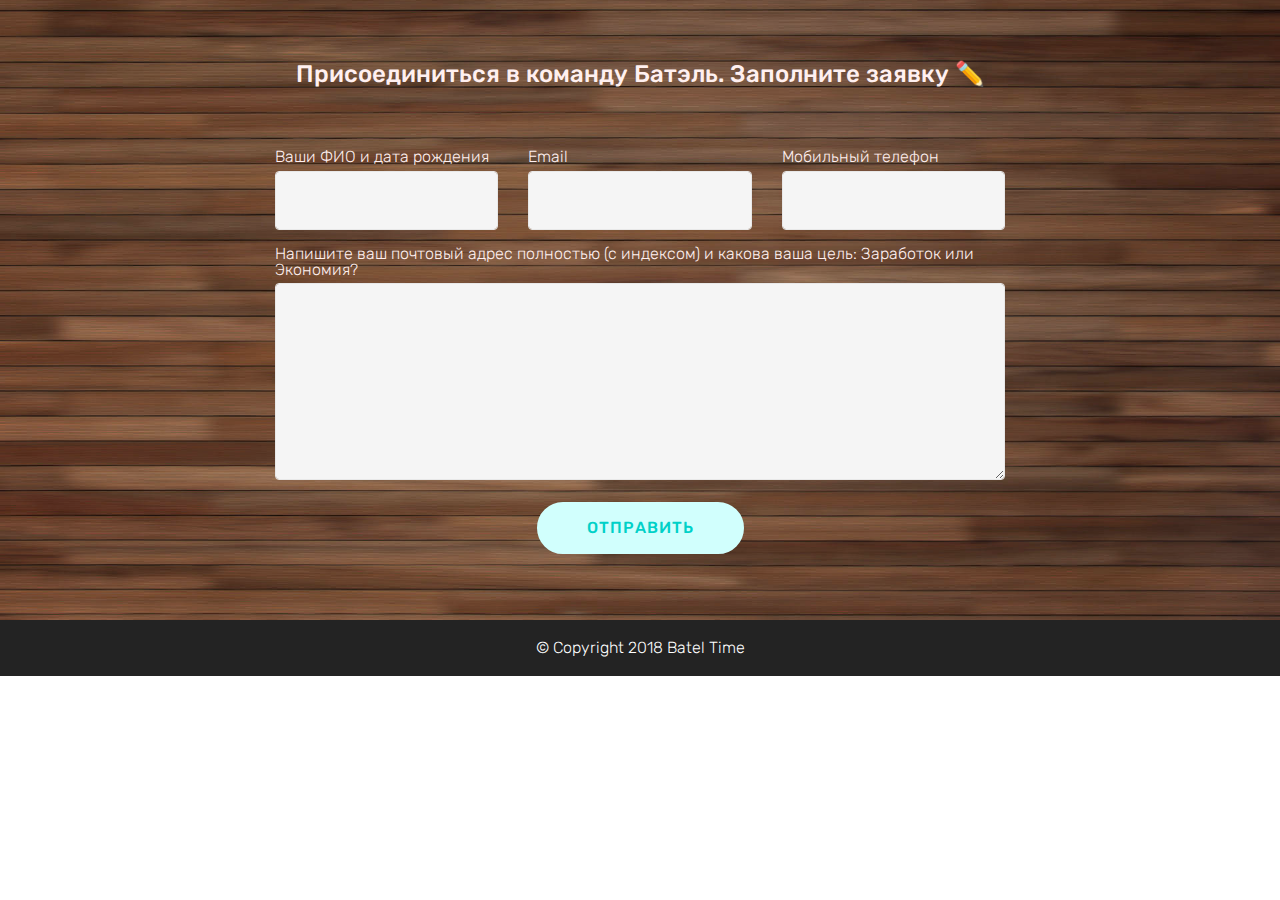
==== commit c053431a: "create github pages" ====
--- a/page1.html
+++ b/page1.html
@@ -20,7 +20,7 @@
   
 </head>
 <body>
-  <section class="mbr-section form1 cid-qZKwUaRJWs mbr-parallax-background" id="form1-e">
+  <section class="mbr-section form1 cid-qZKwUaRJWs" id="form1-e">
 
     
 
@@ -39,7 +39,7 @@
             <div class="media-container-column col-lg-8" data-form-type="formoid">
                     <div data-form-alert="" hidden="">Ваша заявка принята! В течение 12 часов я с вами свяжусь и расскажу что делать дальше ;)</div>
             
-                    <form class="mbr-form" action="https://mobirise.com/" method="post" data-form-title="Mobirise Form"><input type="hidden" name="email" data-form-email="true" value="N1xhFbB620ko+IKsU3hyRVahipKijWPwML8z1WH4LF6uW5TOedHfQaDmkrV7p1ILJwZuiq5YN5lsU3N8Vg9CEFYV8bqJWYkRodcXFQLdaIXtUJSz20RcBknI9aGaEnv1" data-form-field="Email">
+                    <form class="mbr-form" action="https://mobirise.com/" method="post" data-form-title="Mobirise Form"><input type="hidden" name="email" data-form-email="true" value="YFirlvckrlk0jBwoD6g29sXJ2UZqLRh4PCLHal+5zP9IxgZcK8ZvWoZlVm/sI/a+rCkcnKO/jZiacbUIbGUcv9QqZnXgM2Il6e060QrdzjHIM1ztpFrO5s7jOrqP3bCe" data-form-field="Email">
                         <div class="row row-sm-offset">
                             <div class="col-md-4 multi-horizontal" data-for="name">
                                 <div class="form-group">
@@ -49,7 +49,7 @@
                             </div>
                             <div class="col-md-4 multi-horizontal" data-for="email">
                                 <div class="form-group">
-                                    <label class="form-control-label mbr-fonts-style display-4" for="email-form1-e">Эл.почта (Email)</label>
+                                    <label class="form-control-label mbr-fonts-style display-4" for="email-form1-e">Email</label>
                                     <input type="email" class="form-control" name="email" data-form-field="Email" required="" id="email-form1-e">
                                 </div>
                             </div>
@@ -74,7 +74,7 @@
     </div>
 </section>
 
-<section class="engine"><a href="https://mobiri.se/y">free html web templates</a></section><section once="" class="cid-qZ5W1fStwY" id="footer6-d">
+<section class="engine"><a href="https://mobiri.se/c">website builder</a></section><section once="" class="cid-qZ5W1fStwY" id="footer6-d">
 
     
 
@@ -96,7 +96,6 @@
   <script src="assets/tether/tether.min.js"></script>
   <script src="assets/bootstrap/js/bootstrap.min.js"></script>
   <script src="assets/smoothscroll/smooth-scroll.js"></script>
-  <script src="assets/parallax/jarallax.min.js"></script>
   <script src="assets/theme/js/script.js"></script>
   <script src="assets/formoid/formoid.min.js"></script>
   
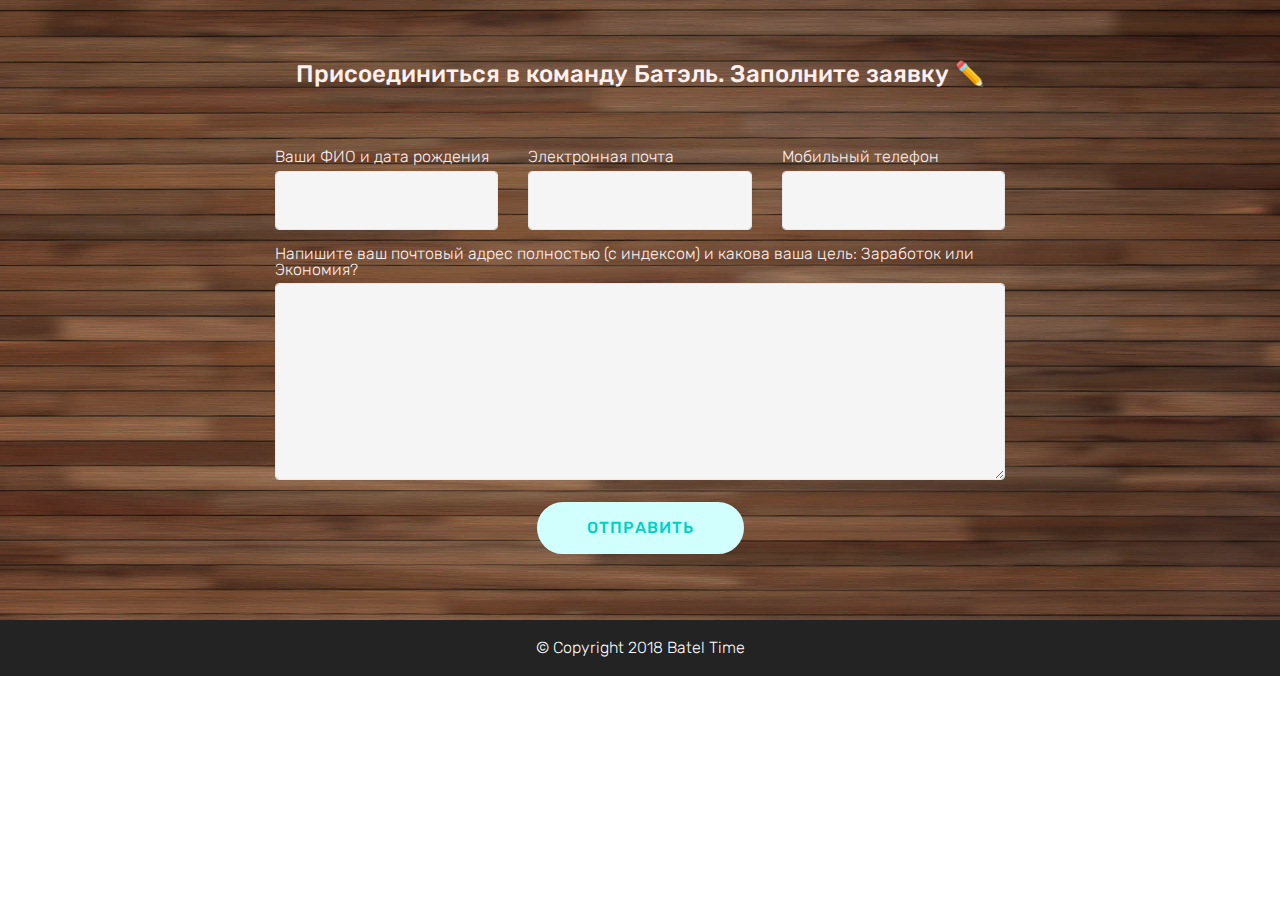
==== commit e4a41ac2: "create github pages" ====
--- a/page1.html
+++ b/page1.html
@@ -39,7 +39,7 @@
             <div class="media-container-column col-lg-8" data-form-type="formoid">
                     <div data-form-alert="" hidden="">Ваша заявка принята! В течение 12 часов я с вами свяжусь и расскажу что делать дальше ;)</div>
             
-                    <form class="mbr-form" action="https://mobirise.com/" method="post" data-form-title="Mobirise Form"><input type="hidden" name="email" data-form-email="true" value="YFirlvckrlk0jBwoD6g29sXJ2UZqLRh4PCLHal+5zP9IxgZcK8ZvWoZlVm/sI/a+rCkcnKO/jZiacbUIbGUcv9QqZnXgM2Il6e060QrdzjHIM1ztpFrO5s7jOrqP3bCe" data-form-field="Email">
+                    <form class="mbr-form" action="https://mobirise.com/" method="post" data-form-title="Mobirise Form"><input type="hidden" name="email" data-form-email="true" value="SiNCVc3UqGCnpSmbGGg2cExp/r/4G8i9WcILJ2MPrRbDzfowkOPU27i/wkBE3BsCqEF1N1NysawFZzTq7kkbNdrYMyWyLKVuiYMntvJmTrcvzr90PCeKKRkBvceLm0bO" data-form-field="Email">
                         <div class="row row-sm-offset">
                             <div class="col-md-4 multi-horizontal" data-for="name">
                                 <div class="form-group">
@@ -49,7 +49,7 @@
                             </div>
                             <div class="col-md-4 multi-horizontal" data-for="email">
                                 <div class="form-group">
-                                    <label class="form-control-label mbr-fonts-style display-4" for="email-form1-e">Email</label>
+                                    <label class="form-control-label mbr-fonts-style display-4" for="email-form1-e">Электронная почта</label>
                                     <input type="email" class="form-control" name="email" data-form-field="Email" required="" id="email-form1-e">
                                 </div>
                             </div>
@@ -74,7 +74,7 @@
     </div>
 </section>
 
-<section class="engine"><a href="https://mobiri.se/c">website builder</a></section><section once="" class="cid-qZ5W1fStwY" id="footer6-d">
+<section class="engine"><a href="https://mobiri.se">Mobirise</a></section><section once="" class="cid-qZ5W1fStwY" id="footer6-d">
 
     
 
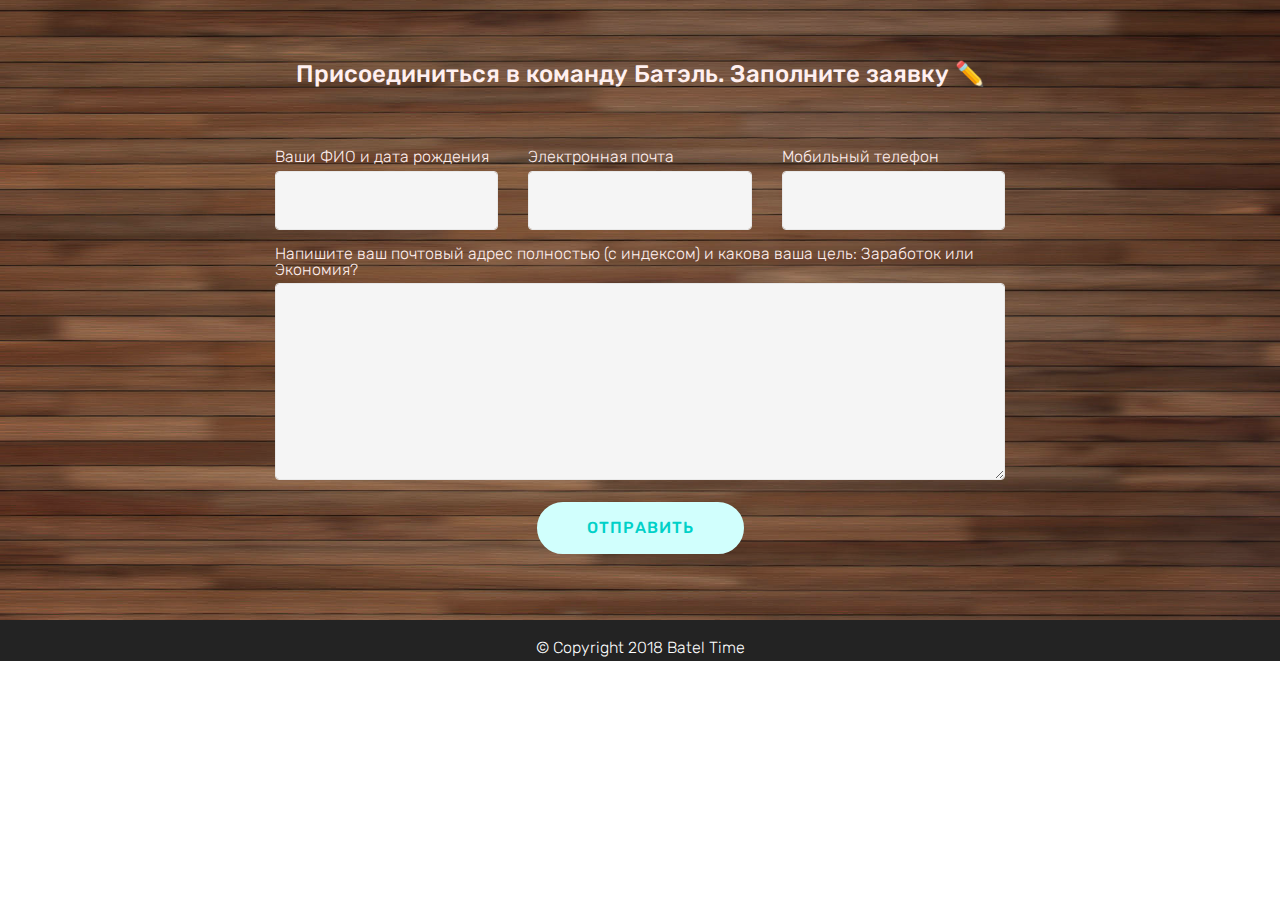
==== commit a7481d34: "create github pages" ====
--- a/page1.html
+++ b/page1.html
@@ -39,7 +39,7 @@
             <div class="media-container-column col-lg-8" data-form-type="formoid">
                     <div data-form-alert="" hidden="">Ваша заявка принята! В течение 12 часов я с вами свяжусь и расскажу что делать дальше ;)</div>
             
-                    <form class="mbr-form" action="https://mobirise.com/" method="post" data-form-title="Mobirise Form"><input type="hidden" name="email" data-form-email="true" value="SiNCVc3UqGCnpSmbGGg2cExp/r/4G8i9WcILJ2MPrRbDzfowkOPU27i/wkBE3BsCqEF1N1NysawFZzTq7kkbNdrYMyWyLKVuiYMntvJmTrcvzr90PCeKKRkBvceLm0bO" data-form-field="Email">
+                    <form class="mbr-form" action="https://mobirise.com/" method="post" data-form-title="Mobirise Form"><input type="hidden" name="email" data-form-email="true" value="rJYrieWEmljGHk7SqB+/6AeNOtfLr1Bx9WPYmBzaU0BOYSBsVKpleoFRRsHuTk1bIIvbUAS+gP9mV1hCoz/5r1Lw1OTqzVU5NBOgMuGw9EMmwZ1MMwwC9rl+qX6R0yG/" data-form-field="Email">
                         <div class="row row-sm-offset">
                             <div class="col-md-4 multi-horizontal" data-for="name">
                                 <div class="form-group">
@@ -74,7 +74,7 @@
     </div>
 </section>
 
-<section class="engine"><a href="https://mobiri.se">Mobirise</a></section><section once="" class="cid-qZ5W1fStwY" id="footer6-d">
+<section class="engine"><a href="https://mobiri.se/s">bootstrap theme</a></section><section once="" class="cid-qZ5W1fStwY" id="footer6-d">
 
     
 
--- a/assets/mobirise/css/mbr-additional.css
+++ b/assets/mobirise/css/mbr-additional.css
@@ -1682,7 +1682,7 @@
 }
 .cid-qZ5W1fStwY {
   padding-top: 15px;
-  padding-bottom: 15px;
+  padding-bottom: 0px;
   background-color: #232323;
 }
 .cid-qZKwUaRJWs {
@@ -1720,6 +1720,6 @@
 }
 .cid-qZ5W1fStwY {
   padding-top: 15px;
-  padding-bottom: 15px;
+  padding-bottom: 0px;
   background-color: #232323;
 }
